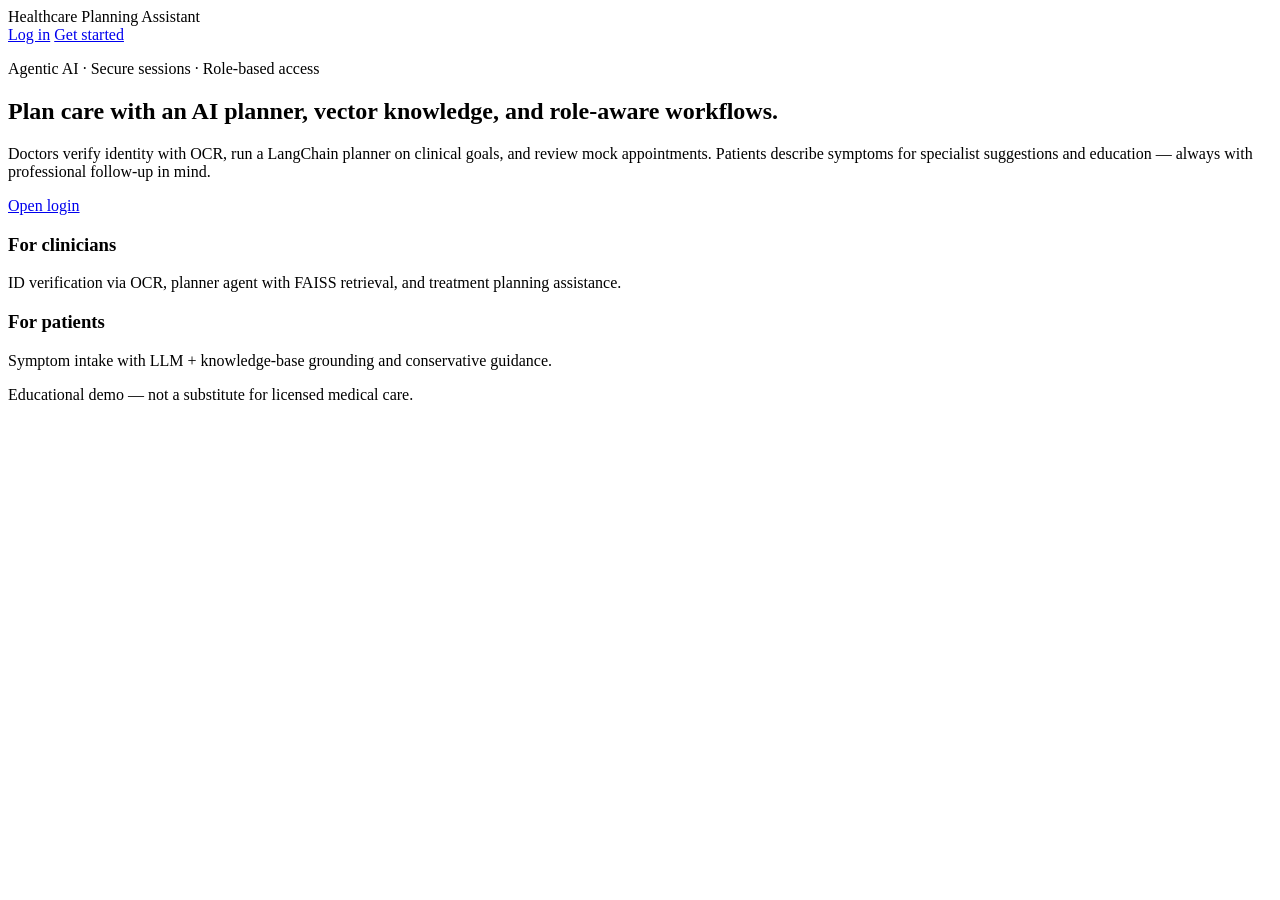
==== frontend/index.html @ e085783b "first commit" ====
<!DOCTYPE html>
<html lang="en">
  <head>
    <meta charset="UTF-8" />
    <meta name="viewport" content="width=device-width, initial-scale=1.0" />
    <title>Healthcare Planning Assistant</title>
    <link rel="preconnect" href="https://fonts.googleapis.com" />
    <link rel="preconnect" href="https://fonts.gstatic.com" crossorigin />
    <link href="https://fonts.googleapis.com/css2?family=DM+Sans:ital,opsz,wght@0,9..40,400;0,9..40,600;0,9..40,700;1,9..40,400&display=swap" rel="stylesheet" />
    <link rel="stylesheet" href="/css/style.css" />
  </head>
  <body>
    <header class="top-nav">
      <span class="brand">Healthcare Planning Assistant</span>
      <nav class="nav-links">
        <a href="/login.html" class="btn btn-ghost">Log in</a>
        <a href="/login.html#signup" class="btn btn-primary">Get started</a>
      </nav>
    </header>
    <main class="container">
      <section class="hero">
        <p class="pill">Agentic AI · Secure sessions · Role-based access</p>
        <h1>Plan care with an AI planner, vector knowledge, and role-aware workflows.</h1>
        <p>
          Doctors verify identity with OCR, run a LangChain planner on clinical goals, and review mock appointments. Patients
          describe symptoms for specialist suggestions and education — always with professional follow-up in mind.
        </p>
        <a href="/login.html" class="btn btn-primary">Open login</a>
      </section>
      <div class="card-grid">
        <article class="card">
          <h3>For clinicians</h3>
          <p>ID verification via OCR, planner agent with FAISS retrieval, and treatment planning assistance.</p>
        </article>
        <article class="card">
          <h3>For patients</h3>
          <p>Symptom intake with LLM + knowledge-base grounding and conservative guidance.</p>
        </article>
      </div>
    </main>
    <footer class="site-footer">Educational demo — not a substitute for licensed medical care.</footer>
  </body>
</html>
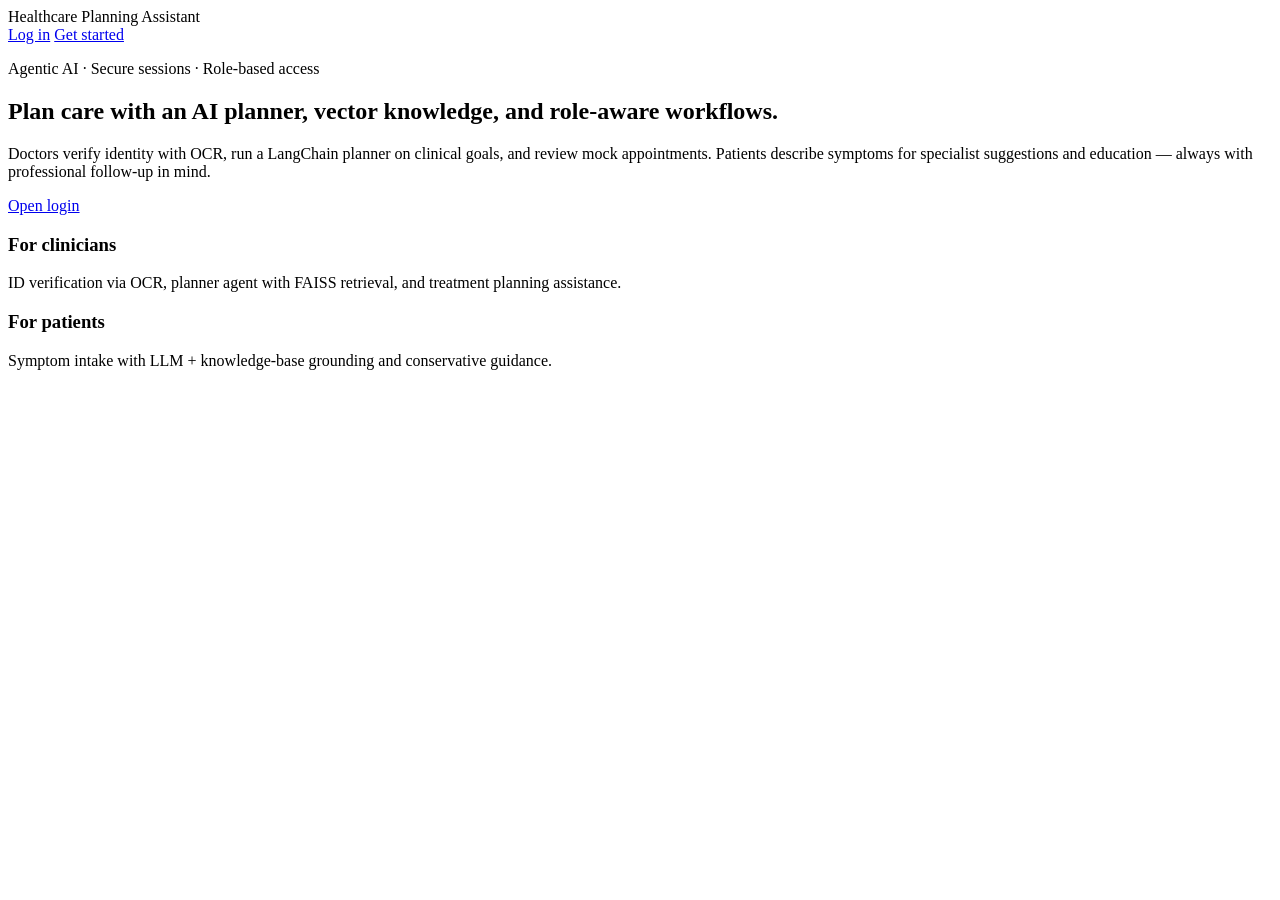
==== commit 91959c8a: "Dockerized app + added CI pipeline" ====
--- a/frontend/index.html
+++ b/frontend/index.html
@@ -38,6 +38,6 @@
         </article>
       </div>
     </main>
-    <footer class="site-footer">Educational demo — not a substitute for licensed medical care.</footer>
+    
   </body>
 </html>
